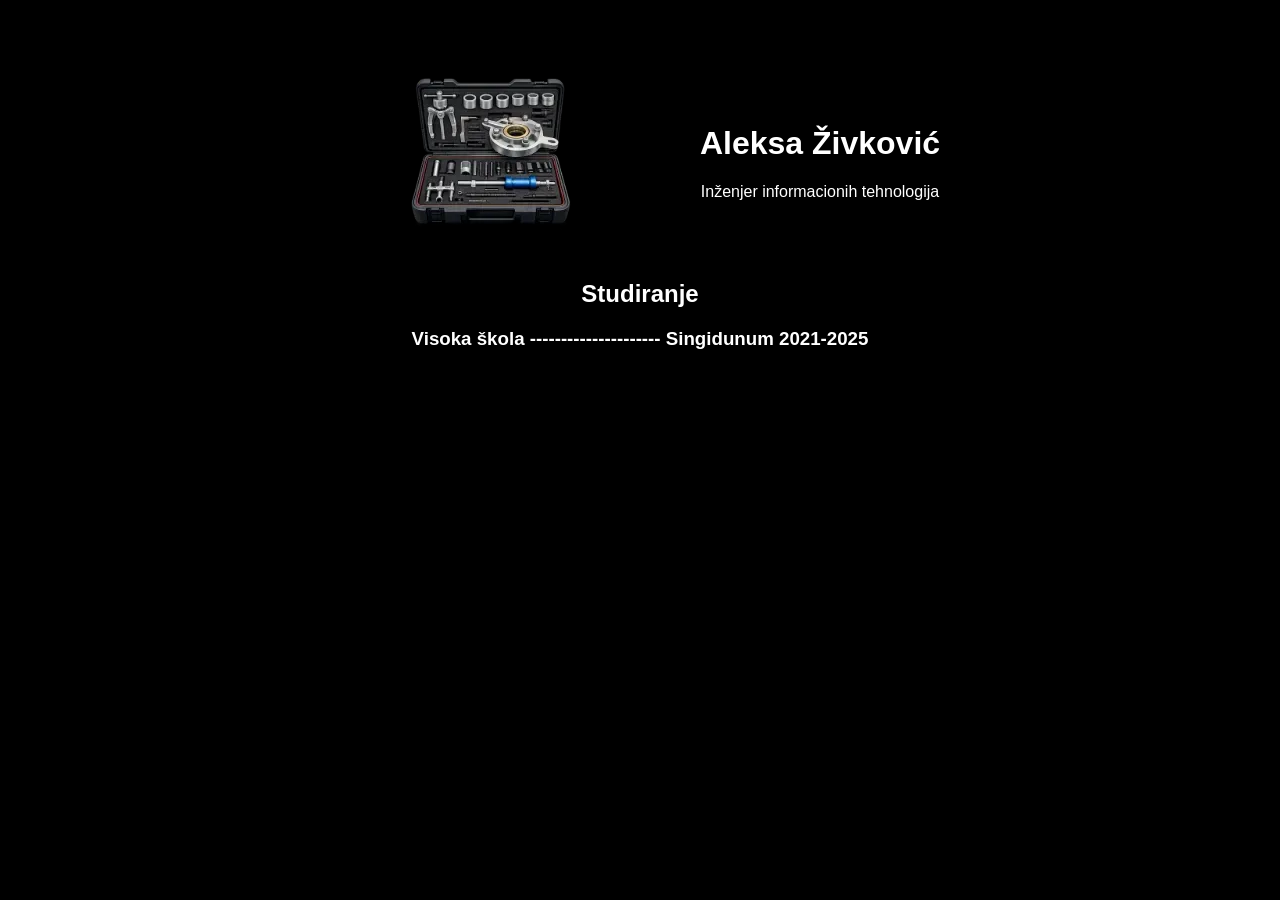
==== index.html @ 16daa7b8 "haosilom" ====
<html lang="en">
<head>
    <meta charset="UTF-8">
    <meta name="viewport" content="width=device-width, initial-scale=1.0">
    <title>Aleksa Živković</title>
    <link rel="stylesheet" href="Style.css">
</head>
<body>
    <header>

    <img class="Slika" src="slike/2200.webp" alt="Slika" width="300" height="200">

    <div class = "naziv">
    <h1 onclick="toggleMeni()">Aleksa Živković</a></h1>
    <p class="zvanje">Inženjer informacionih tehnologija</p>
    </div>
    <div class="meni" id="meni">
        <ul>
            <li><a href="index.html">Studiranje</a></li>
            <li><a href="O meni.html">O meni</a></li>
            <li><a href="Kontakt.html">Kontakt</a></li>
        </ul>
    </div>
    </header>
    <main>
        <h2>Studiranje</h2>
        <h3>Visoka škola --------------------- Singidunum 2021-2025</h3>
        
    </main>




    <script>
        function toggleMeni() {
            document.getElementById('meni').classList.toggle('otvoren');
        }
    </script>
</body>
</html>
---- Style.css ----
body {
    color: #ffffff;
    background-color: #000000;
    font-family: Arial, sans-serif;
    padding: 20px;
    text-align: center;
    margin-top: 40px;
    margin-left: 40px;
    margin-right: 40px;
}
header{  
    display: flex;
    align-items: center;
    justify-content: center;
}
a{
    text-decoration: none;
    color: #ffffff;
}
ul{
    list-style: none;
}
.meni{
    align-items: right;
    padding-left: 80px;
    display: none;
}
.meni.otvoren{
    display: block;
}
.Slika{
    padding-right: 60px;
}
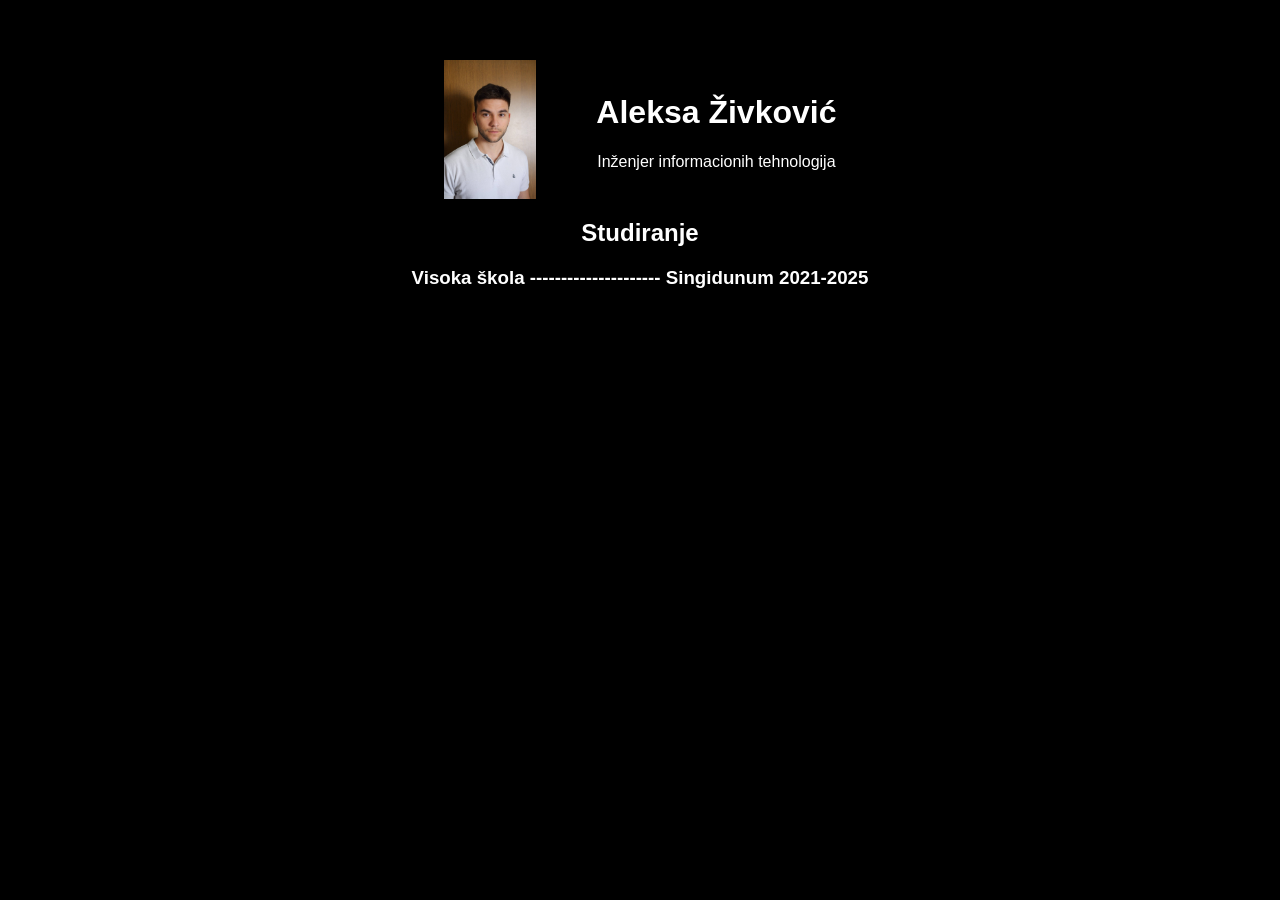
==== commit fe4d6a80: "testus" ====
--- a/index.html
+++ b/index.html
@@ -8,7 +8,7 @@
 <body>
     <header>
 
-    <img class="Slika" src="slike/2200.webp" alt="Slika" width="300" height="200">
+    <img class="slika" src="slike/IMG-20250509-WA0011.jpg" alt="slika" >
 
     <div class = "naziv">
     <h1 onclick="toggleMeni()">Aleksa Živković</a></h1>
--- a/Style.css
+++ b/Style.css
@@ -28,6 +28,10 @@
 .meni.otvoren{
     display: block;
 }
-.Slika{
+img {
+    max-width: 8%;
+    height: auto;
+}
+.slika{
     padding-right: 60px;
 }
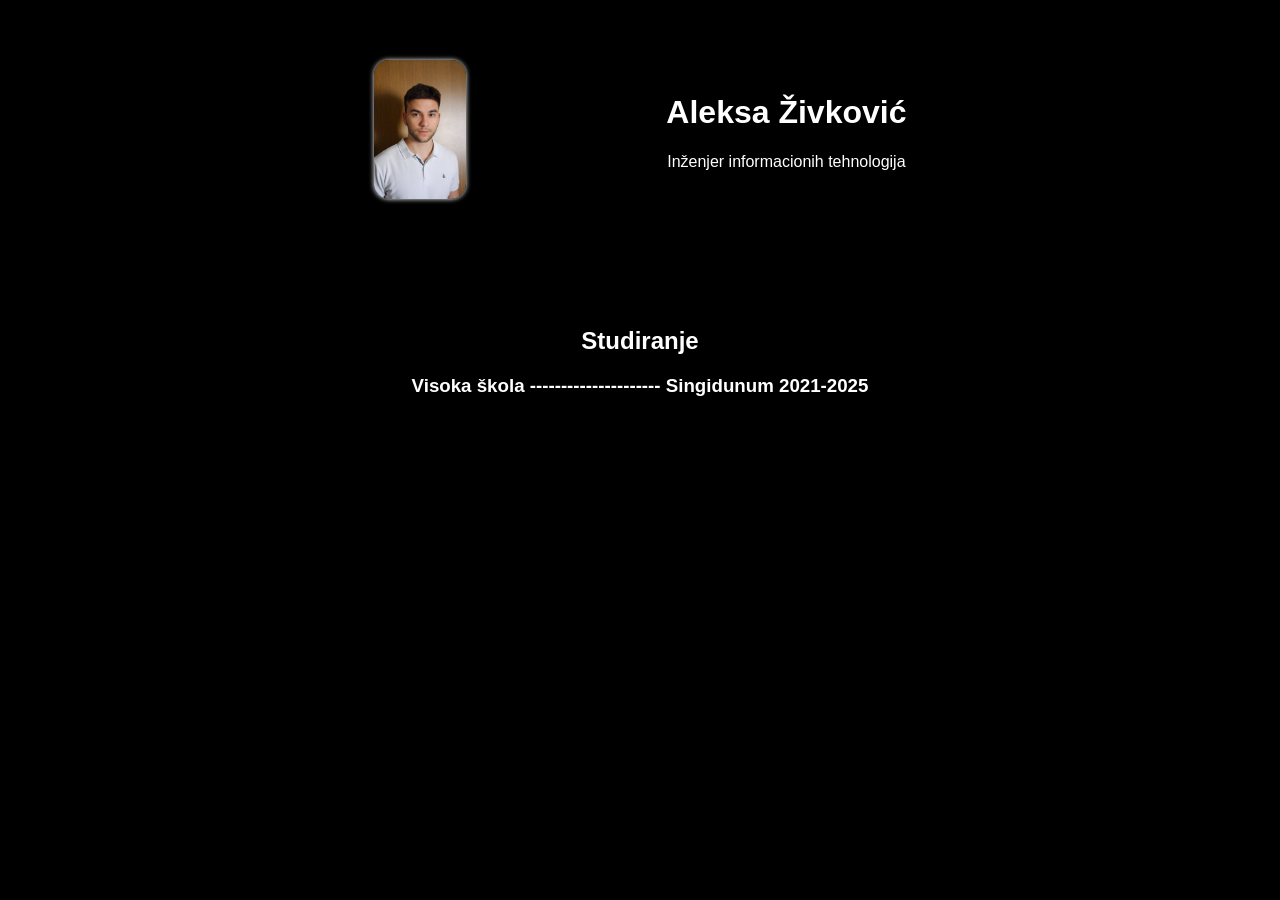
==== commit 52d386d3: "testic" ====
--- a/index.html
+++ b/index.html
@@ -11,7 +11,7 @@
     <img class="slika" src="slike/IMG-20250509-WA0011.jpg" alt="slika" >
 
     <div class = "naziv">
-    <h1 onclick="toggleMeni()">Aleksa Živković</a></h1>
+    <h1 onclick="toggleMeni()">Aleksa Živković</h1>
     <p class="zvanje">Inženjer informacionih tehnologija</p>
     </div>
     <div class="meni" id="meni">
@@ -22,6 +22,12 @@
         </ul>
     </div>
     </header>
+
+    <br><br>
+    <br><br>
+    <br><br>
+
+
     <main>
         <h2>Studiranje</h2>
         <h3>Visoka škola --------------------- Singidunum 2021-2025</h3>
--- a/Style.css
+++ b/Style.css
@@ -33,5 +33,10 @@
     height: auto;
 }
 .slika{
-    padding-right: 60px;
+    border-radius: 15px;
+    margin-right: 200px;
+    box-shadow: 0 0 5px #ffffff;
+}
+h1 {
+    cursor: pointer;
 }
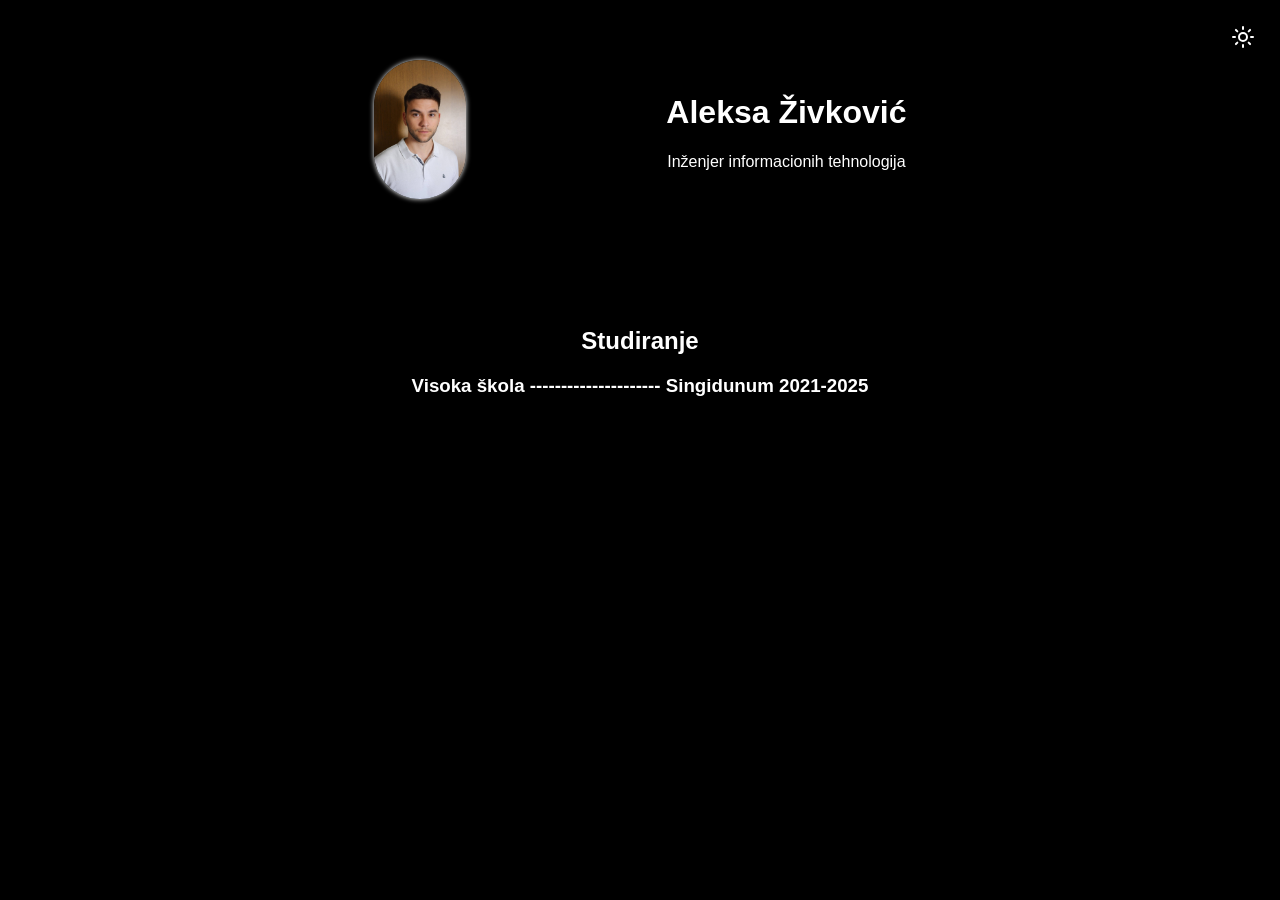
==== commit 13acab9d: "belatema" ====
--- a/index.html
+++ b/index.html
@@ -4,8 +4,24 @@
     <meta name="viewport" content="width=device-width, initial-scale=1.0">
     <title>Aleksa Živković</title>
     <link rel="stylesheet" href="Style.css">
+    
 </head>
-<body>
+<body id="stranica">
+
+    <button class="meni-dugme" onclick="dark()">
+        <svg xmlns="http://www.w3.org/2000/svg" width="24" height="24" viewBox="0 0 24 24" fill="none" stroke="currentColor" stroke-width="2" stroke-linecap="round" stroke-linejoin="round">
+         <circle cx="12" cy="12" r="4"></circle>
+               <path d="M12 2v2"></path>
+             <path d="M12 20v2"></path>
+             <path d="m4.93 4.93 1.41 1.41"></path>
+             <path d="m17.66 17.66 1.41 1.41"></path>
+             <path d="M2 12h2"></path>
+             <path d="M20 12h2"></path>
+              <path d="m6.34 17.66-1.41 1.41"></path>
+             <path d="m19.07 4.93-1.41 1.41"></path>
+        </svg>
+    </button>
+    
     <header>
 
     <img class="slika" src="slike/IMG-20250509-WA0011.jpg" alt="slika" >
@@ -21,6 +37,7 @@
             <li><a href="Kontakt.html">Kontakt</a></li>
         </ul>
     </div>
+
     </header>
 
     <br><br>
@@ -42,5 +59,10 @@
             document.getElementById('meni').classList.toggle('otvoren');
         }
     </script>
+    <script>
+        function dark() {
+            document.getElementById('stranica').classList.toggle('crno');
+        }
+    </script>
 </body>
 </html>
--- a/Style.css
+++ b/Style.css
@@ -7,6 +7,7 @@
     margin-top: 40px;
     margin-left: 40px;
     margin-right: 40px;
+    transition: background-color 0.5s, color 0.5s;
 }
 header{  
     display: flex;
@@ -33,10 +34,30 @@
     height: auto;
 }
 .slika{
-    border-radius: 15px;
+    border-radius: 50px;
     margin-right: 200px;
     box-shadow: 0 0 5px #ffffff;
 }
 h1 {
     cursor: pointer;
+}
+
+body.crno{
+    background-color: #ffffff;
+    color: #000000;
+}
+.meni-dugme {
+    background: none;
+    border: none;
+    color: inherit;
+    cursor: pointer;
+    padding: 5px;
+    position: absolute;
+    top: 20px;
+    right: 20px;
+}
+
+.meni-dugme img {
+    width: 30px;
+    height: 30px;
 }
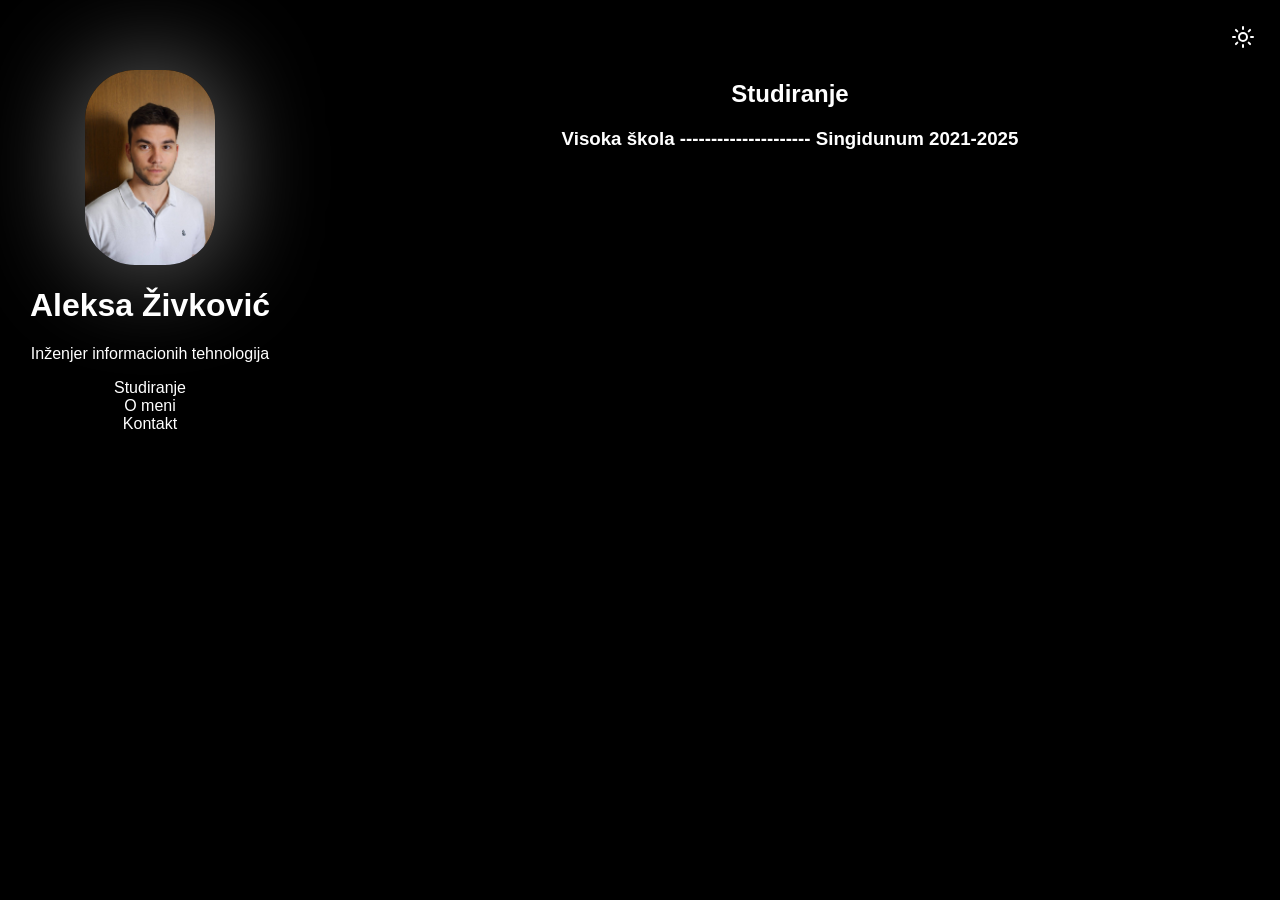
==== commit 118e0dd1: "malopomalo" ====
--- a/index.html
+++ b/index.html
@@ -23,27 +23,25 @@
     </button>
     
     <header>
+        <div class="sidebaner">
+            
+            <img class="slika" src="slike/IMG-20250509-WA0011.jpg" alt="slika" >
+            
+            <div class = "naziv">
+                <h1>Aleksa Živković</h1>
+                <p class="zvanje">Inženjer informacionih tehnologija</p>
+            </div>
 
-    <img class="slika" src="slike/IMG-20250509-WA0011.jpg" alt="slika" >
+            <div class="meni">
+                <ul>
+                     <li><a href="index.html">Studiranje</a></li>
+                     <li><a href="O meni.html">O meni</a></li>
+                     <li><a href="Kontakt.html">Kontakt</a></li>
+                </ul>
+             </div>
 
-    <div class = "naziv">
-    <h1 onclick="toggleMeni()">Aleksa Živković</h1>
-    <p class="zvanje">Inženjer informacionih tehnologija</p>
-    </div>
-    <div class="meni" id="meni">
-        <ul>
-            <li><a href="index.html">Studiranje</a></li>
-            <li><a href="O meni.html">O meni</a></li>
-            <li><a href="Kontakt.html">Kontakt</a></li>
-        </ul>
-    </div>
-
+        </div>
     </header>
-
-    <br><br>
-    <br><br>
-    <br><br>
-
 
     <main>
         <h2>Studiranje</h2>
@@ -54,11 +52,7 @@
 
 
 
-    <script>
-        function toggleMeni() {
-            document.getElementById('meni').classList.toggle('otvoren');
-        }
-    </script>
+  
     <script>
         function dark() {
             document.getElementById('stranica').classList.toggle('crno');
--- a/Style.css
+++ b/Style.css
@@ -1,42 +1,61 @@
 body {
+    display: flex;
+    align-items: flex-start;
     color: #ffffff;
     background-color: #000000;
     font-family: Arial, sans-serif;
     padding: 20px;
     text-align: center;
     margin-top: 40px;
-    margin-left: 40px;
-    margin-right: 40px;
     transition: background-color 0.5s, color 0.5s;
 }
-header{  
+main {
+    flex: 1;
+    margin: 0;
+    text-align: center;
+}
+header {
+    margin: 0;
+    width: 300px;
+    flex-shrink: 0;
+}
+.sidebaner {
+    position: fixed;
+    top: 50px;
+    left: 0;
     display: flex;
+    flex-direction: column;
     align-items: center;
-    justify-content: center;
+    justify-content: flex-start;
+    text-align: center;
+    width: 300px;
+    height: calc(100vh - 50px);
+    box-sizing: border-box;
+    padding: 20px;
+    margin-top: 0;
+    background-color: inherit;
+    overflow: visible;
 }
 a{
     text-decoration: none;
-    color: #ffffff;
+    color: inherit;
 }
 ul{
     list-style: none;
+    margin: 0;
+    padding: 0;
 }
-.meni{
-    align-items: right;
-    padding-left: 80px;
-    display: none;
-}
-.meni.otvoren{
-    display: block;
-}
+
 img {
-    max-width: 8%;
+    max-width: 50%;
     height: auto;
 }
 .slika{
     border-radius: 50px;
-    margin-right: 200px;
-    box-shadow: 0 0 5px #ffffff;
+    box-shadow: 0 0 100px 5px rgba(134, 133, 133, 0.75);
+}
+body.crno .slika {
+    box-shadow: none;
 }
 h1 {
     cursor: pointer;
@@ -60,4 +79,4 @@
 .meni-dugme img {
     width: 30px;
     height: 30px;
-}+}
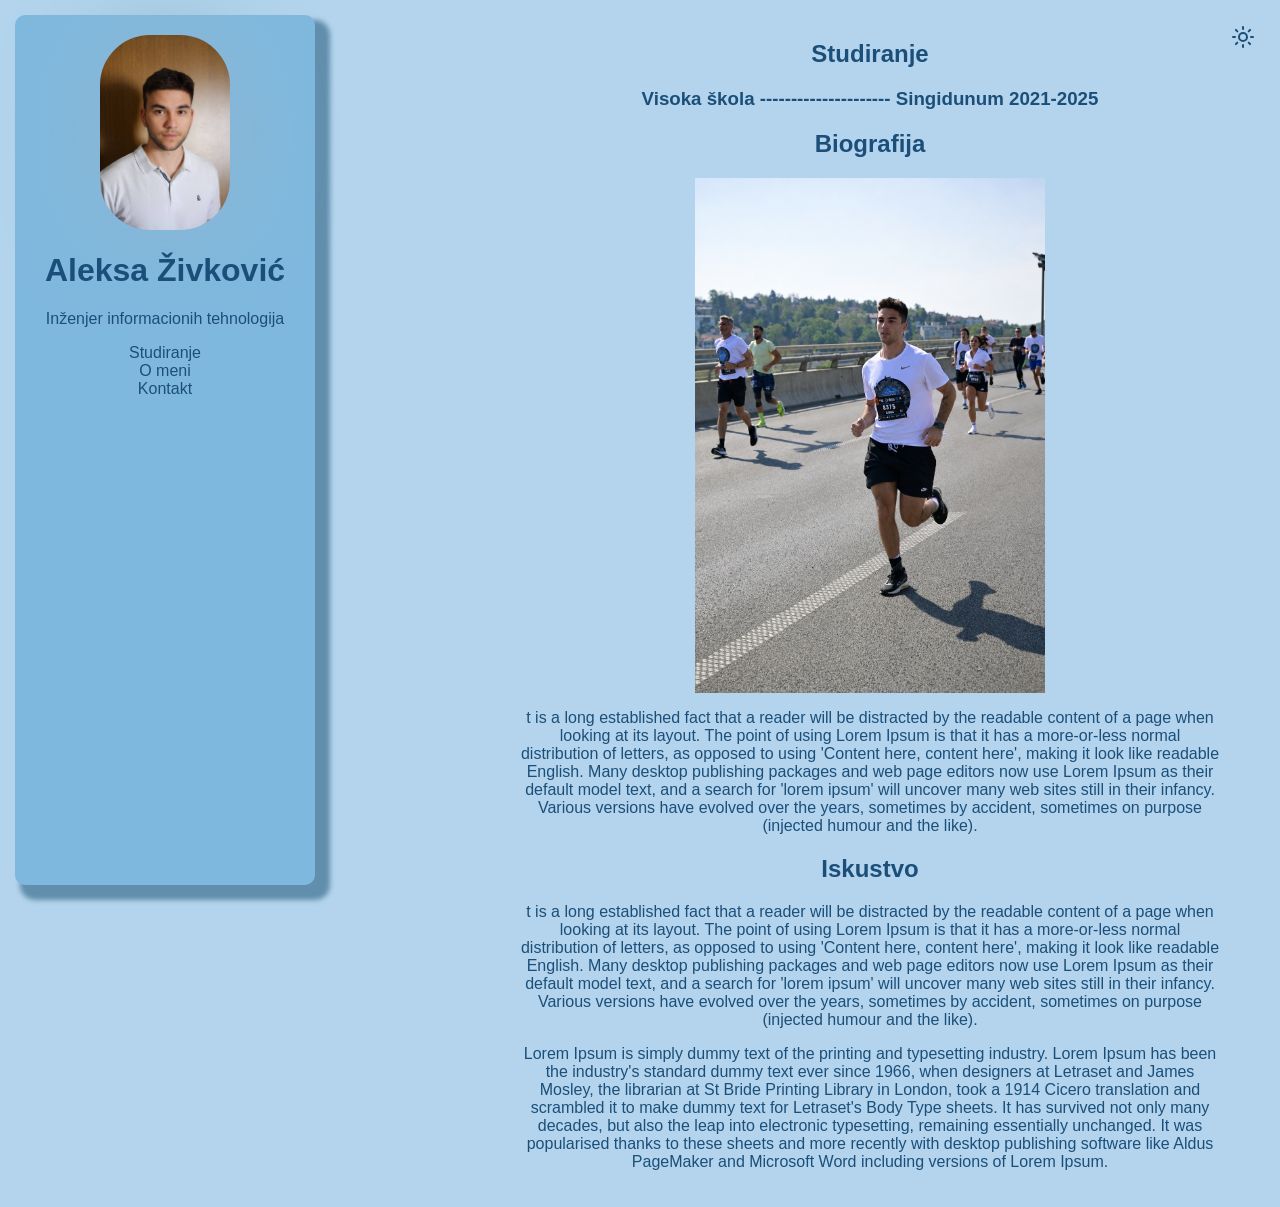
==== commit 051455dc: "main" ====
--- a/index.html
+++ b/index.html
@@ -46,7 +46,13 @@
     <main>
         <h2>Studiranje</h2>
         <h3>Visoka škola --------------------- Singidunum 2021-2025</h3>
+        <h2>Biografija</h2>
+        <img src="slike/igm6.png" alt="Slika">
+        <p>t is a long established fact that a reader will be distracted by the readable content of a page when looking at its layout. The point of using Lorem Ipsum is that it has a more-or-less normal distribution of letters, as opposed to using 'Content here, content here', making it look like readable English. Many desktop publishing packages and web page editors now use Lorem Ipsum as their default model text, and a search for 'lorem ipsum' will uncover many web sites still in their infancy. Various versions have evolved over the years, sometimes by accident, sometimes on purpose (injected humour and the like).</p>
+        <h2>Iskustvo</h2>
+        <p>t is a long established fact that a reader will be distracted by the readable content of a page when looking at its layout. The point of using Lorem Ipsum is that it has a more-or-less normal distribution of letters, as opposed to using 'Content here, content here', making it look like readable English. Many desktop publishing packages and web page editors now use Lorem Ipsum as their default model text, and a search for 'lorem ipsum' will uncover many web sites still in their infancy. Various versions have evolved over the years, sometimes by accident, sometimes on purpose (injected humour and the like).</p>
         
+        <p>Lorem Ipsum is simply dummy text of the printing and typesetting industry. Lorem Ipsum has been the industry's standard dummy text ever since 1966, when designers at Letraset and James Mosley, the librarian at St Bride Printing Library in London, took a 1914 Cicero translation and scrambled it to make dummy text for Letraset's Body Type sheets. It has survived not only many decades, but also the leap into electronic typesetting, remaining essentially unchanged. It was popularised thanks to these sheets and more recently with desktop publishing software like Aldus PageMaker and Microsoft Word including versions of Lorem Ipsum.</p>
     </main>
 
 
--- a/Style.css
+++ b/Style.css
@@ -1,18 +1,19 @@
 body {
     display: flex;
     align-items: flex-start;
-    color: #ffffff;
-    background-color: #000000;
+    color: #1B4F7A;
+    background-color: #B3D4EC;
     font-family: Arial, sans-serif;
     padding: 20px;
+    margin: 0;
     text-align: center;
-    margin-top: 40px;
     transition: background-color 0.5s, color 0.5s;
 }
 main {
-    flex: 1;
+    padding-left: 200px;
     margin: 0;
     text-align: center;
+    width: 700px;
 }
 header {
     margin: 0;
@@ -21,7 +22,7 @@
 }
 .sidebaner {
     position: fixed;
-    top: 50px;
+    top: 0;
     left: 0;
     display: flex;
     flex-direction: column;
@@ -29,12 +30,19 @@
     justify-content: flex-start;
     text-align: center;
     width: 300px;
-    height: calc(100vh - 50px);
+    height: calc(100vh - 30px);
     box-sizing: border-box;
     padding: 20px;
-    margin-top: 0;
-    background-color: inherit;
+    margin: 15px;
+    background-color:#7FB8DE;
+    box-shadow: 10px 10px 5px 5px #618eac;
+    transition: background-color 0.5s ease, box-shadow 0.3s ease;
     overflow: visible;
+    border-radius: 10px;
+}
+body.crno .sidebaner{
+    background-color: #0D2C4A;
+    box-shadow: 10px 10px 5px 5px #091d31;
 }
 a{
     text-decoration: none;
@@ -52,7 +60,7 @@
 }
 .slika{
     border-radius: 50px;
-    box-shadow: 0 0 100px 5px rgba(134, 133, 133, 0.75);
+    box-shadow: 0 0 100px 5px #8eb6d1;
 }
 body.crno .slika {
     box-shadow: none;
@@ -62,8 +70,15 @@
 }
 
 body.crno{
-    background-color: #ffffff;
-    color: #000000;
+    background-color: #1B4F7A;
+    color: #B3D4EC;
+   
+}
+body.crno main{
+    color: #B3D4EC;
+}
+body.crno .meni-dugme{
+    color: #B3D4EC;
 }
 .meni-dugme {
     background: none;
@@ -76,6 +91,11 @@
     right: 20px;
 }
 
+.meni-dugme:hover {
+    background-color: #549bd1;
+    border-radius: 5px;
+    
+}
 .meni-dugme img {
     width: 30px;
     height: 30px;
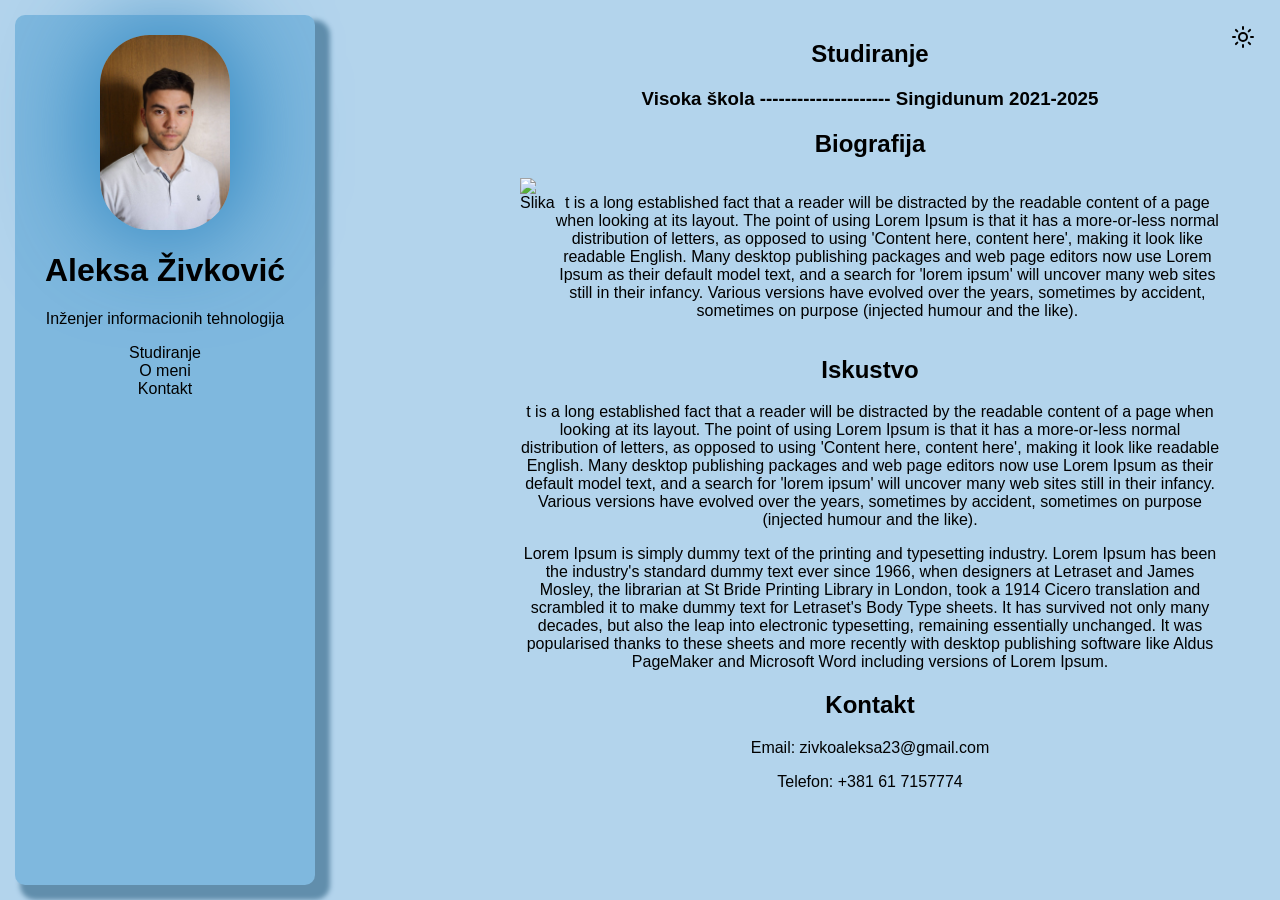
==== commit ac0a4484: "sslike" ====
--- a/index.html
+++ b/index.html
@@ -34,9 +34,9 @@
 
             <div class="meni">
                 <ul>
-                     <li><a href="index.html">Studiranje</a></li>
-                     <li><a href="O meni.html">O meni</a></li>
-                     <li><a href="Kontakt.html">Kontakt</a></li>
+                     <li><a href="#studiranje">Studiranje</a></li>
+                     <li><a href="#o-meni">O meni</a></li>
+                     <li><a href="#kontakt">Kontakt</a></li>
                 </ul>
              </div>
 
@@ -44,15 +44,28 @@
     </header>
 
     <main>
-        <h2>Studiranje</h2>
-        <h3>Visoka škola --------------------- Singidunum 2021-2025</h3>
-        <h2>Biografija</h2>
-        <img src="slike/igm6.png" alt="Slika">
-        <p>t is a long established fact that a reader will be distracted by the readable content of a page when looking at its layout. The point of using Lorem Ipsum is that it has a more-or-less normal distribution of letters, as opposed to using 'Content here, content here', making it look like readable English. Many desktop publishing packages and web page editors now use Lorem Ipsum as their default model text, and a search for 'lorem ipsum' will uncover many web sites still in their infancy. Various versions have evolved over the years, sometimes by accident, sometimes on purpose (injected humour and the like).</p>
-        <h2>Iskustvo</h2>
-        <p>t is a long established fact that a reader will be distracted by the readable content of a page when looking at its layout. The point of using Lorem Ipsum is that it has a more-or-less normal distribution of letters, as opposed to using 'Content here, content here', making it look like readable English. Many desktop publishing packages and web page editors now use Lorem Ipsum as their default model text, and a search for 'lorem ipsum' will uncover many web sites still in their infancy. Various versions have evolved over the years, sometimes by accident, sometimes on purpose (injected humour and the like).</p>
-        
-        <p>Lorem Ipsum is simply dummy text of the printing and typesetting industry. Lorem Ipsum has been the industry's standard dummy text ever since 1966, when designers at Letraset and James Mosley, the librarian at St Bride Printing Library in London, took a 1914 Cicero translation and scrambled it to make dummy text for Letraset's Body Type sheets. It has survived not only many decades, but also the leap into electronic typesetting, remaining essentially unchanged. It was popularised thanks to these sheets and more recently with desktop publishing software like Aldus PageMaker and Microsoft Word including versions of Lorem Ipsum.</p>
+        <section id="studiranje">
+            <h2>Studiranje</h2>
+            <h3>Visoka škola --------------------- Singidunum 2021-2025</h3>
+        </section>
+
+        <section  id="o-meni">
+            <h2>Biografija</h2>
+            <div class="bio">
+                <img src="slike/slike/IMG-20251214-WA0005.jpg" alt="Slika">
+                <p>t is a long established fact that a reader will be distracted by the readable content of a page when looking at its layout. The point of using Lorem Ipsum is that it has a more-or-less normal distribution of letters, as opposed to using 'Content here, content here', making it look like readable English. Many desktop publishing packages and web page editors now use Lorem Ipsum as their default model text, and a search for 'lorem ipsum' will uncover many web sites still in their infancy. Various versions have evolved over the years, sometimes by accident, sometimes on purpose (injected humour and the like).</p>
+            </div>
+            <h2>Iskustvo</h2>
+            <p>t is a long established fact that a reader will be distracted by the readable content of a page when looking at its layout. The point of using Lorem Ipsum is that it has a more-or-less normal distribution of letters, as opposed to using 'Content here, content here', making it look like readable English. Many desktop publishing packages and web page editors now use Lorem Ipsum as their default model text, and a search for 'lorem ipsum' will uncover many web sites still in their infancy. Various versions have evolved over the years, sometimes by accident, sometimes on purpose (injected humour and the like).</p>
+            
+            <p>Lorem Ipsum is simply dummy text of the printing and typesetting industry. Lorem Ipsum has been the industry's standard dummy text ever since 1966, when designers at Letraset and James Mosley, the librarian at St Bride Printing Library in London, took a 1914 Cicero translation and scrambled it to make dummy text for Letraset's Body Type sheets. It has survived not only many decades, but also the leap into electronic typesetting, remaining essentially unchanged. It was popularised thanks to these sheets and more recently with desktop publishing software like Aldus PageMaker and Microsoft Word including versions of Lorem Ipsum.</p>
+        </section>
+
+        <section id="kontakt">
+            <h2>Kontakt</h2>
+            <p>Email: zivkoaleksa23@gmail.com</p>
+            <p>Telefon: +381 61 7157774</p>
+        </section>
     </main>
 
 
--- a/Style.css
+++ b/Style.css
@@ -1,7 +1,12 @@
+html {
+    scroll-behavior: smooth;
+    scroll-padding-top: 40px;
+}
+
 body {
     display: flex;
     align-items: flex-start;
-    color: #1B4F7A;
+    color: #000000;
     background-color: #B3D4EC;
     font-family: Arial, sans-serif;
     padding: 20px;
@@ -60,7 +65,7 @@
 }
 .slika{
     border-radius: 50px;
-    box-shadow: 0 0 100px 5px #8eb6d1;
+    box-shadow: 0 0 100px 5px #237ebb;
 }
 body.crno .slika {
     box-shadow: none;
@@ -86,7 +91,7 @@
     color: inherit;
     cursor: pointer;
     padding: 5px;
-    position: absolute;
+    position: fixed;
     top: 20px;
     right: 20px;
 }
@@ -100,3 +105,6 @@
     width: 30px;
     height: 30px;
 }
+.bio{
+    display: flex;
+}
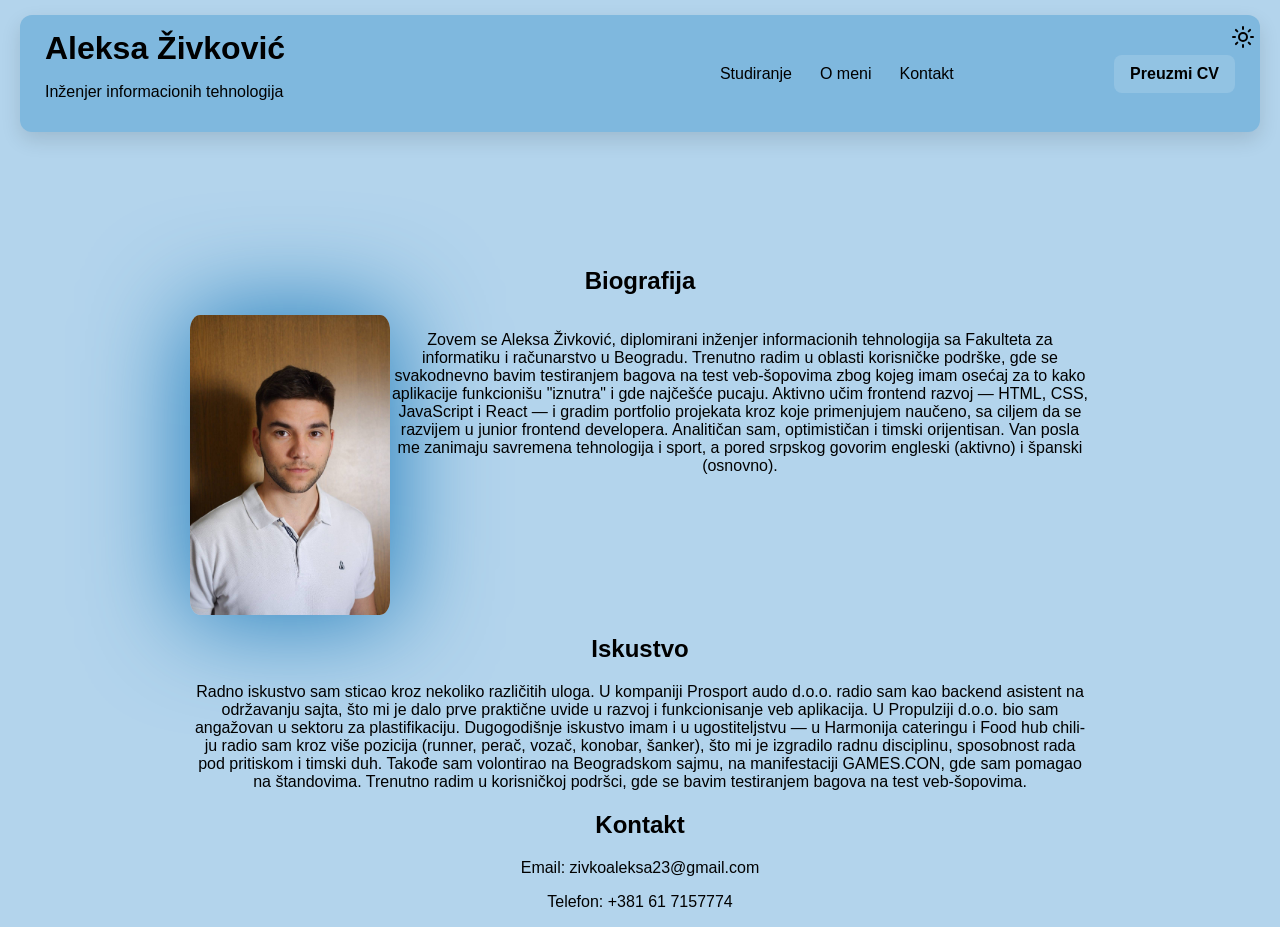
==== commit 87e6bdd0: "ludosti" ====
--- a/index.html
+++ b/index.html
@@ -25,7 +25,7 @@
     <header>
         <div class="sidebaner">
             
-            <img class="slika" src="slike/IMG-20250509-WA0011.jpg" alt="slika" >
+            
             
             <div class = "naziv">
                 <h1>Aleksa Živković</h1>
@@ -39,26 +39,33 @@
                      <li><a href="#kontakt">Kontakt</a></li>
                 </ul>
              </div>
+             <div class="cv">
+                <a href="CV.pdf" download>Preuzmi CV</a>
 
+             </div>
         </div>
     </header>
 
     <main>
-        <section id="studiranje">
-            <h2>Studiranje</h2>
-            <h3>Visoka škola --------------------- Singidunum 2021-2025</h3>
-        </section>
 
         <section  id="o-meni">
             <h2>Biografija</h2>
             <div class="bio">
-                <img src="slike/slike/IMG-20251214-WA0005.jpg" alt="Slika">
-                <p>t is a long established fact that a reader will be distracted by the readable content of a page when looking at its layout. The point of using Lorem Ipsum is that it has a more-or-less normal distribution of letters, as opposed to using 'Content here, content here', making it look like readable English. Many desktop publishing packages and web page editors now use Lorem Ipsum as their default model text, and a search for 'lorem ipsum' will uncover many web sites still in their infancy. Various versions have evolved over the years, sometimes by accident, sometimes on purpose (injected humour and the like).</p>
+                <img class="slika" src="slike/IMG-20250509-WA0011.jpg" alt="slika" >
+                <p>Zovem se Aleksa Živković, diplomirani inženjer informacionih tehnologija sa Fakulteta za informatiku i računarstvo u Beogradu. Trenutno radim u oblasti korisničke podrške, gde se svakodnevno bavim testiranjem bagova na test veb-šopovima zbog kojeg imam osećaj za to kako aplikacije funkcionišu "iznutra" i gde najčešće pucaju.
+
+Aktivno učim frontend razvoj — HTML, CSS, JavaScript i React — i gradim portfolio projekata kroz koje primenjujem naučeno, sa ciljem da se razvijem u junior frontend developera.
+
+Analitičan sam, optimističan i timski orijentisan. Van posla me zanimaju savremena tehnologija i sport, a pored srpskog govorim engleski (aktivno) i španski (osnovno).</p>
             </div>
             <h2>Iskustvo</h2>
-            <p>t is a long established fact that a reader will be distracted by the readable content of a page when looking at its layout. The point of using Lorem Ipsum is that it has a more-or-less normal distribution of letters, as opposed to using 'Content here, content here', making it look like readable English. Many desktop publishing packages and web page editors now use Lorem Ipsum as their default model text, and a search for 'lorem ipsum' will uncover many web sites still in their infancy. Various versions have evolved over the years, sometimes by accident, sometimes on purpose (injected humour and the like).</p>
+            <p>Radno iskustvo sam sticao kroz nekoliko različitih uloga. U kompaniji Prosport audo d.o.o. radio sam kao backend asistent na održavanju sajta, što mi je dalo prve praktične uvide u razvoj i funkcionisanje veb aplikacija. U Propulziji d.o.o. bio sam angažovan u sektoru za plastifikaciju.
+
+Dugogodišnje iskustvo imam i u ugostiteljstvu — u Harmonija cateringu i Food hub chili-ju radio sam kroz više pozicija (runner, perač, vozač, konobar, šanker), što mi je izgradilo radnu disciplinu, sposobnost rada pod pritiskom i timski duh. Takođe sam volontirao na Beogradskom sajmu, na manifestaciji GAMES.CON, gde sam pomagao na štandovima.
+
+Trenutno radim u korisničkoj podršci, gde se bavim testiranjem bagova na test veb-šopovima.</p>
             
-            <p>Lorem Ipsum is simply dummy text of the printing and typesetting industry. Lorem Ipsum has been the industry's standard dummy text ever since 1966, when designers at Letraset and James Mosley, the librarian at St Bride Printing Library in London, took a 1914 Cicero translation and scrambled it to make dummy text for Letraset's Body Type sheets. It has survived not only many decades, but also the leap into electronic typesetting, remaining essentially unchanged. It was popularised thanks to these sheets and more recently with desktop publishing software like Aldus PageMaker and Microsoft Word including versions of Lorem Ipsum.</p>
+            
         </section>
 
         <section id="kontakt">
--- a/Style.css
+++ b/Style.css
@@ -4,87 +4,127 @@
 }
 
 body {
-    display: flex;
-    align-items: flex-start;
     color: #000000;
     background-color: #B3D4EC;
     font-family: Arial, sans-serif;
-    padding: 20px;
+    padding: 0;
     margin: 0;
     text-align: center;
     transition: background-color 0.5s, color 0.5s;
 }
+
 main {
-    padding-left: 200px;
-    margin: 0;
+    margin: 120px auto 0;
     text-align: center;
-    width: 700px;
+    width: min(900px, 90%);
 }
+
 header {
-    margin: 0;
-    width: 300px;
-    flex-shrink: 0;
+    position: sticky;
+    top: 0;
+    z-index: 10;
+    width: 100%;
+    padding: 15px 20px;
+    box-sizing: border-box;
 }
+
 .sidebaner {
-    position: fixed;
-    top: 0;
-    left: 0;
+    display: flex;
+    align-items: center;
+    justify-content: space-between;
+    gap: 20px;
+    width: 100%;
+    box-sizing: border-box;
+    padding: 15px 25px;
+    background-color:#7FB8DE;
+    box-shadow: 0 8px 20px rgba(0, 0, 0, 0.12);
+    transition: background-color 0.5s ease, box-shadow 0.3s ease;
+    border-radius: 12px;
+}
+
+body.crno .sidebaner{
+    background-color: #0D2C4A;
+    box-shadow: 0 8px 20px rgba(0, 0, 0, 0.25);
+}
+
+.naziv {
     display: flex;
     flex-direction: column;
+    align-items: flex-start;
+    justify-content: center;
+    flex: 1;
+    text-align: left;
+}
+
+.meni {
+    flex: 1;
+    display: flex;
+    justify-content: center;
+}
+
+.meni ul {
+    display: flex;
     align-items: center;
-    justify-content: flex-start;
-    text-align: center;
-    width: 300px;
-    height: calc(100vh - 30px);
-    box-sizing: border-box;
-    padding: 20px;
-    margin: 15px;
-    background-color:#7FB8DE;
-    box-shadow: 10px 10px 5px 5px #618eac;
-    transition: background-color 0.5s ease, box-shadow 0.3s ease;
-    overflow: visible;
-    border-radius: 10px;
+    justify-content: center;
+    gap: 28px;
+    list-style: none;
+    margin: 0;
+    padding: 0;
 }
-body.crno .sidebaner{
-    background-color: #0D2C4A;
-    box-shadow: 10px 10px 5px 5px #091d31;
+
+.meni li {
+    display: inline-block;
 }
+
+.cv {
+    flex: 0 0 auto;
+    padding: 10px 16px;
+    border-radius: 8px;
+    background-color: rgba(255, 255, 255, 0.15);
+    font-weight: bold;
+    white-space: nowrap;
+}
+
 a{
     text-decoration: none;
     color: inherit;
-}
-ul{
-    list-style: none;
-    margin: 0;
-    padding: 0;
 }
 
 img {
     max-width: 50%;
     height: auto;
 }
+
 .slika{
-    border-radius: 50px;
+    width: auto;
+    height: 300px;
+    object-fit: cover;
+    border-radius: 5%;
     box-shadow: 0 0 100px 5px #237ebb;
 }
+
 body.crno .slika {
     box-shadow: none;
 }
+
 h1 {
     cursor: pointer;
+    margin: 0;
 }
 
 body.crno{
     background-color: #1B4F7A;
     color: #B3D4EC;
-   
 }
+
 body.crno main{
     color: #B3D4EC;
 }
+
 body.crno .meni-dugme{
     color: #B3D4EC;
 }
+
 .meni-dugme {
     background: none;
     border: none;
@@ -94,17 +134,19 @@
     position: fixed;
     top: 20px;
     right: 20px;
+    z-index: 20;
 }
 
 .meni-dugme:hover {
     background-color: #549bd1;
     border-radius: 5px;
-    
 }
+
 .meni-dugme img {
     width: 30px;
     height: 30px;
 }
+
 .bio{
     display: flex;
 }
